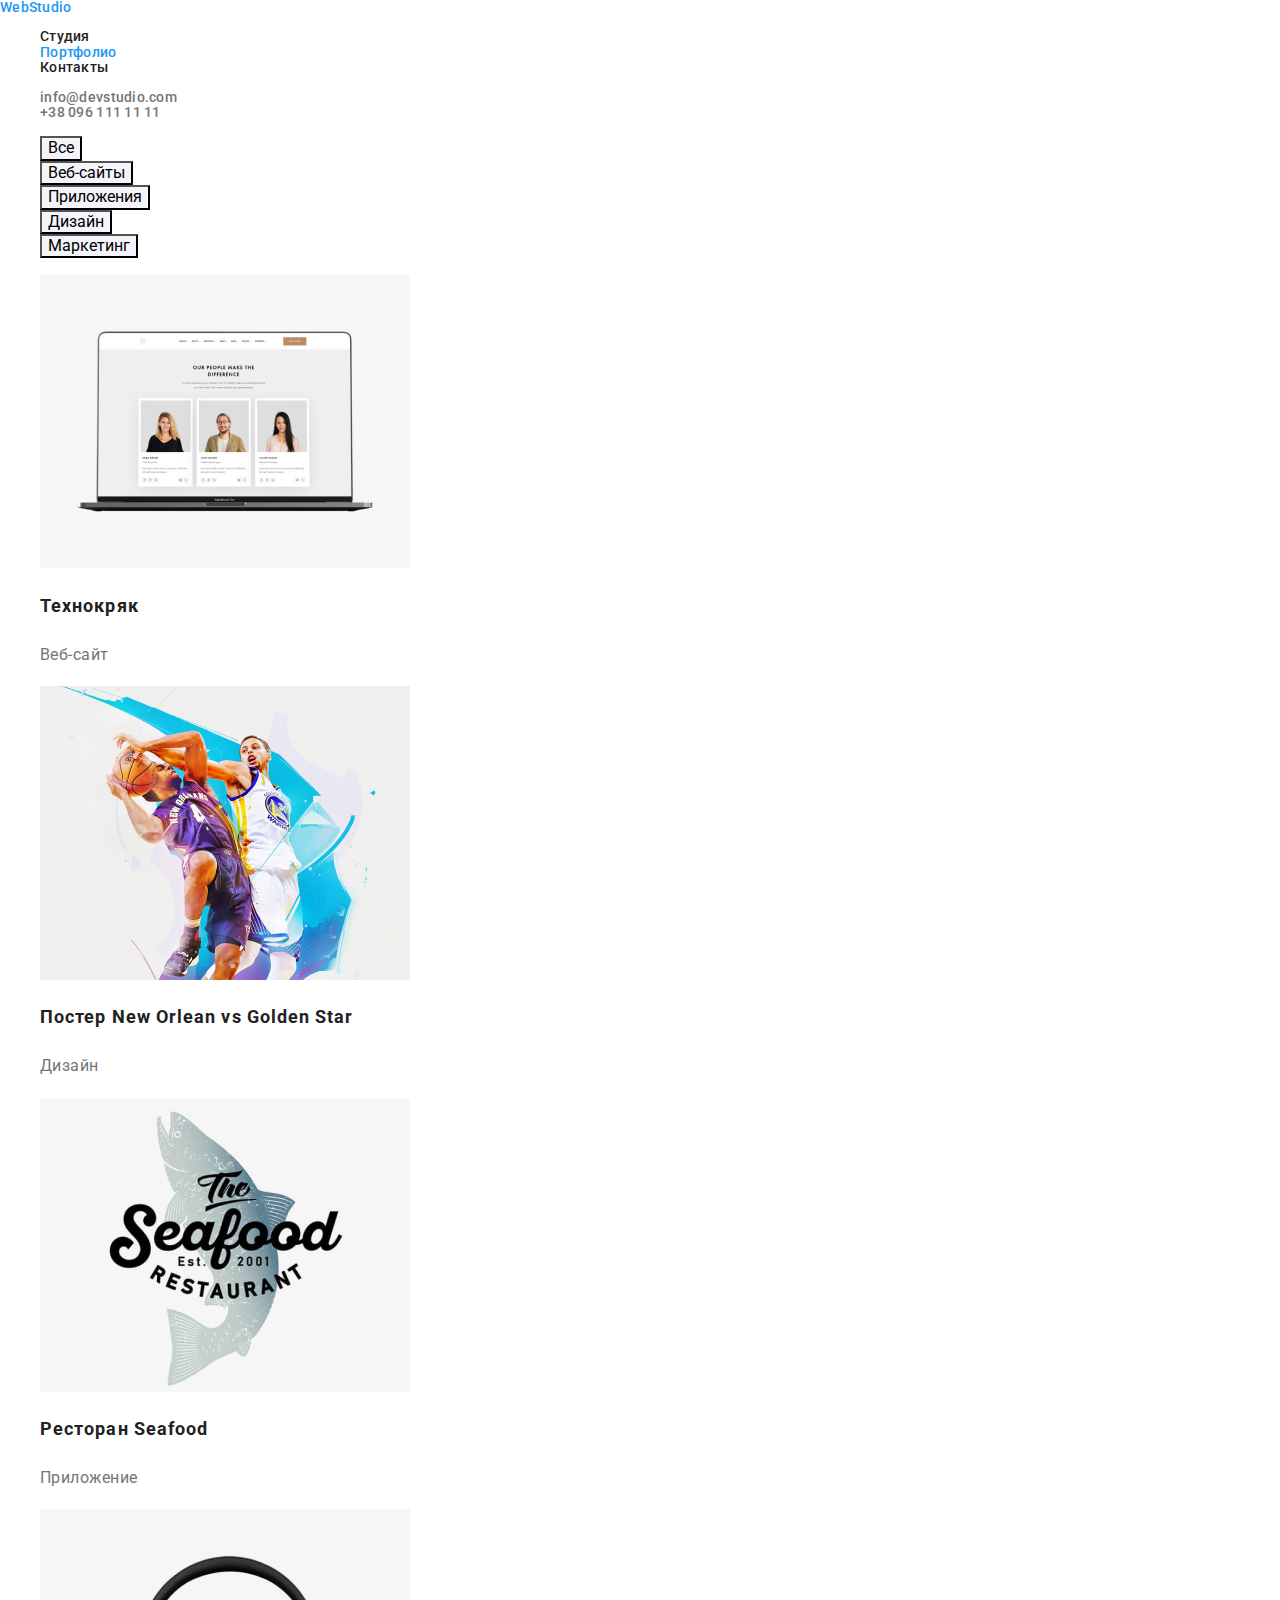
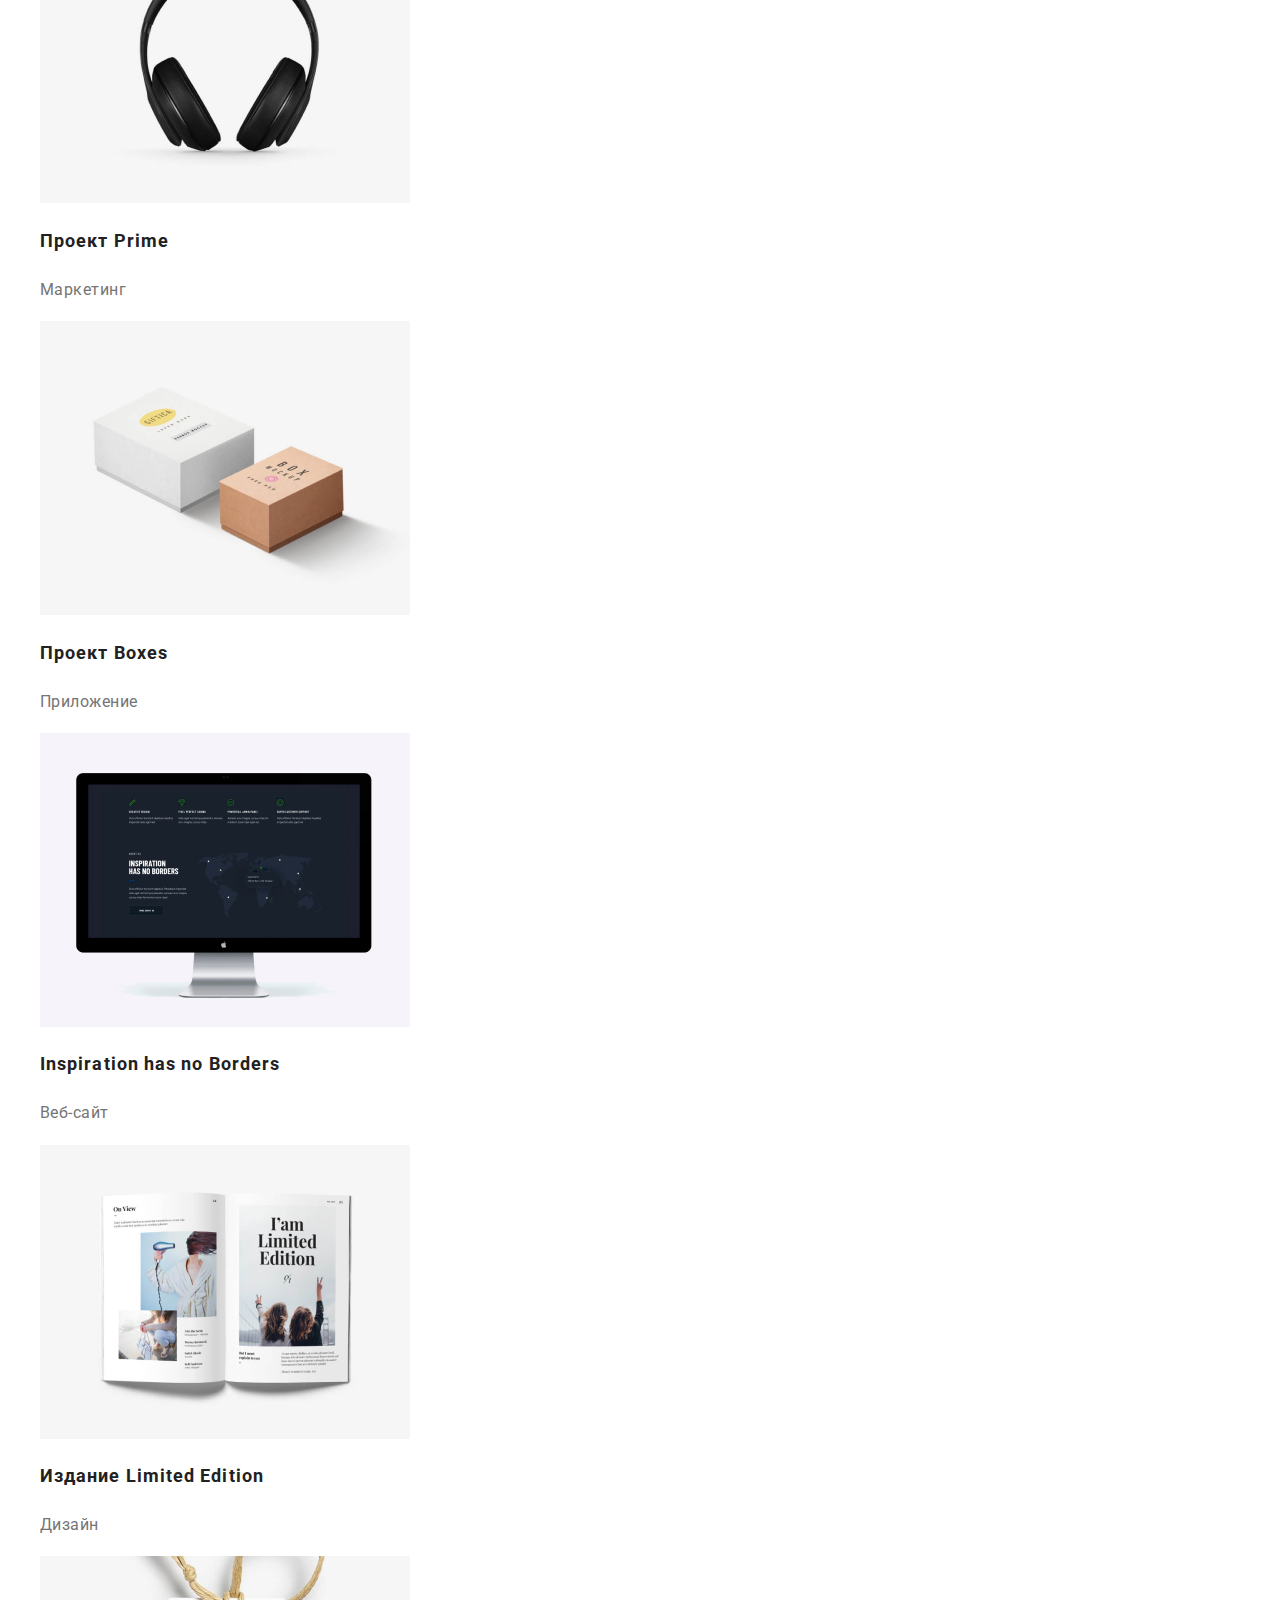
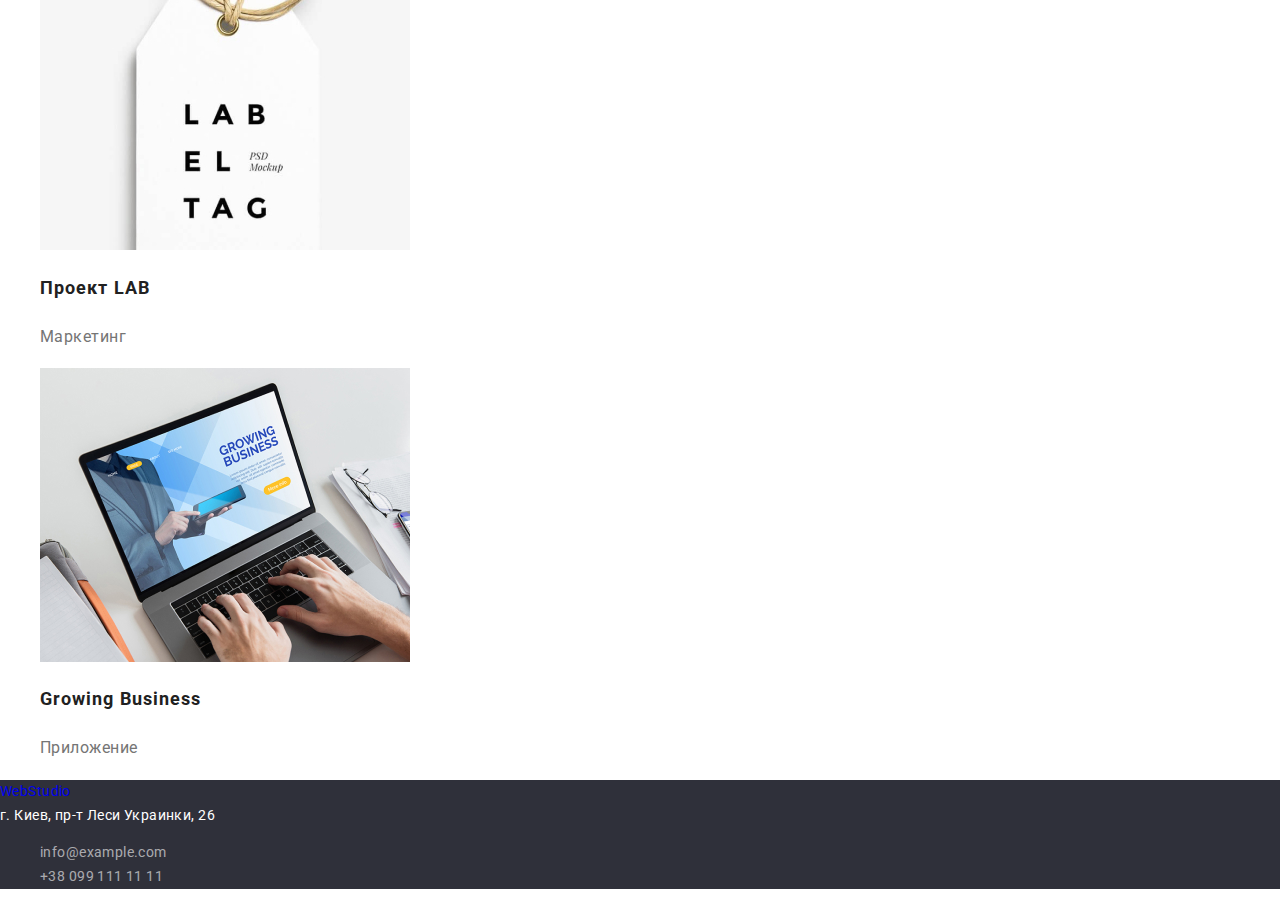
==== portfolio.html @ d7a7aff6 "create a homework 2" ====
<!DOCTYPE html>
<html lang="ru">
<head>
    <meta charset="UTF-8">
    <meta name="viewport" content="width=device-width, initial-scale=1.0">
    <title>Web Studio</title>
    <link rel="preconnect" href="https://fonts.gstatic.com">
    <link href="https://fonts.googleapis.com/css2?family=Roboto:wght@400;500;700;900&display=swap" rel="stylesheet">
    <link rel="stylesheet" href="https://cdnjs.cloudflare.com/ajax/libs/modern-normalize/1.0.0/modern-normalize.min.css">
    <link rel="stylesheet" href="./css/style.css">
</head>
<body>
    <!--Шапка сторінки з логотипом та навігацією-->
    <header class="header">
        <nav>
        <a href="./index.html"> <span>Web</span>Studio</a>
            <ul class="site-nav list">
                <li><a href="./index.html" class="link">Студия</a></li>
                <li><a href="/portfolio.html" class="link current">Портфолио</a></li>
                <li><a href="" class="link">Контакты</a></li>
            </ul>
        </nav>
        <ul>
            <li><a href="mailto:info@devstudio.com" class="communication">info@devstudio.com</a></li>
            <li><a href="tel:380961111111" class="communication">+38 096 111 11 11</a></li>
        </ul>
    </header>
    <main>
        <section>
            <!-- Список перемикачів -->
            <ul class="buttons">
                <li><button type="button">Все</button></li>
                <li><button type="button">Веб-сайты</button></li>
                <li><button type="button">Приложения</button></li>
                <li><button type="button">Дизайн</button></li>
                <li><button type="button">Маркетинг</button></li>
            </ul>
            <!-- Список проектів -->
            <ul class="projects">
                <li>
                    <a href="">
                        <img src="./images/block3(1).jpg" alt="Сайт технокряк" width="370" height="294">
                        <h2 class="project-title">Технокряк</h2>
                        <p class="project-text">Веб-сайт</p>
                    </a>
                </li>
                <li>
                    <a href="">
                        <img src="./images/block3(2).jpg" alt="Дизайн постера баскетбольной команды" width="370" height="294">
                        <h2 class="project-title">Постер New Orlean vs Golden Star</h2>
                        <p class="project-text">Дизайн</p>
                    </a>
                </li>
                <li>
                    <a href="">
                        <img src="./images/block3(3).jpg" alt="Приложение для ресторана" width="370" height="294">
                        <h2 class="project-title">Ресторан Seafood</h2>
                        <p class="project-text">Приложение</p>
                    </a>
                </li>
                <li>
                    <a href="">
                        <img src="images/block3(4).jpg" alt="Маркетинг проекта Prime" width="370" height="294">
                        <h2 class="project-title">Проект Prime</h2>
                        <p class="project-text">Маркетинг</p>
                    </a>
                </li>
                <li>
                    <a href="">
                        <img src="./images/block3(5).jpg" alt="Приложение для проекта Boxes" width="370" height="294">
                        <h2 class="project-title">Проект Boxes</h2>
                        <p class="project-text">Приложение</p>
                    </a>
                </li>
                <li>
                    <a href="">
                        <img src="./images/block3(6).jpg" alt="Веб-сайт" width="370" height="294">
                        <h2 class="project-title">Inspiration has no Borders</h2>
                        <p class="project-text">Веб-сайт</p>
                    </a>
                </li>
                <li>
                    <a href="">
                        <img src="./images/block3(7).jpg" alt="Дизайн издания Limited Edition" width="370" height="294">
                        <h2 class="project-title">Издание Limited Edition</h2>
                        <p class="project-text">Дизайн</p>
                    </a>
                </li>
                <li>
                    <a href="">
                        <img src="./images/block3(8).jpg" alt="Маркетинг проекта LAB" width="370" height="294">
                        <h2 class="project-title">Проект LAB</h2>
                        <p class="project-text">Маркетинг</p>
                    </a>
                </li>
                <li>
                    <a href="">
                        <img src="./images/block3(9).jpg" alt="Приложение Growing Business" width="370" height="294">
                        <h2 class="project-title">Growing Business</h2>
                        <p class="project-text">Приложение</p>
                    </a>
                </li>
            </ul>
        </section>
    </main>
    <!-- Футер з логотипом і контактами -->
    <footer class="footer">
    <a href="./index.html"> <span>Web</span>Studio</a>
        <address class="address">г. Киев, пр-т Леси Украинки, 26</address>
        <ul>
            <li><a href="mailto:info@example.com" class="communication">info@example.com</a></li>
            <li><a href="tel:380991111111" class="communication">+38 099 111 11 11</a></li>
        </ul>
    </footer>
</body>
</html>
---- css/style.css ----
/* Колір основного тексту # 757575 */
/* Вторинний колір тексту # 212121 */
/* Білий #FFFFFF */
/* Акцент # 2196F3 */
/* Вторинний колір фону # 2F303A */
/* Третинний колір фону # F5F4FA */
/* Колір основних контактів rgba (255, 255, 255, 0.6) */
:root {
  --primary-text-color: #757575;
  --secondary-text-color: #212121;
  --primary-communication-color: rgba(255, 255, 255, 0.6);
  --accent-color: #2196f3;
  --primary-white-color: #ffffff;
  --secondary-bg-color: #2f303a;
  --tertiary-bg-color: #f5f4fa;
}

* {
  text-decoration: none;
  list-style: none;
}

body {
  font-family: "Roboto", sans-serif;
  background-color: var(--primary-white-color);
  color: var(--primary-text-color);
}

/* Site nav */

.site-nav .link {
  color: var(--secondary-text-color);
}

.site-nav .link.current {
  color: var(--accent-color);
}

.header {
  font-weight: 500;
  font-size: 14px;
  line-height: 1.1;
  letter-spacing: 0.02em;
}
.header a:hover,
.header a:focus {
  color: var(--accent-color);
}

.header .communication {
  color: var(--primary-text-color);
}

/* Hero */

.hero {
  background-color: var(--secondary-bg-color);
}

.hero-title {
  font-weight: 900;
  font-size: 44px;
  line-height: 1.4;
  text-align: center;
  letter-spacing: 0.06em;
  text-transform: uppercase;
  color: var(--primary-white-color);
}

.btn {
  font-weight: 700;
  font-size: 16px;
  line-height: 1.9;
  color: var(--primary-white-color);
  background-color: var(--accent-color);
}

/* Section */

.section,
.features {
  letter-spacing: 0.03em;
}

.section-title {
  font-weight: 700;
  font-size: 36px;
  line-height: 1.2;
  text-align: center;
  color: var(--secondary-text-color);
}

/* Features */

.features-title {
  font-weight: 700;
  font-size: 14px;
  line-height: 1.1;
  text-transform: uppercase;
  color: var(--secondary-text-color);
}

.features-text {
  font-size: 14px;
  line-height: 1.7;
}

/* Team */

.team li {
  text-align: center;
}

.team-name {
  font-weight: 500;
  font-size: 16px;
  line-height: 1.2;
  color: var(--secondary-text-color);
}

.team-position {
  font-size: 16px;
  line-height: 1.2;
}

/* Footer */

.footer {
  font-size: 14px;
  line-height: 1.7;
  letter-spacing: 0.03em;
  background-color: var(--secondary-bg-color);
}

.address {
  font-style: normal;
  color: var(--primary-white-color);
}

.footer .communication {
  color: var(--primary-communication-color);
}

/* Список перемикачів */

button {
  font-family: inherit;
  background-color: var(--tertiary-bg-color);
}
.buttons [type="button"]:hover,
.buttons [type="button"]:focus {
  background-color: var(--accent-color);
}

/* Список проектів */

.project-title {
  font-weight: 700;
  font-size: 18px;
  line-height: 2;
  letter-spacing: 0.06em;
  color: var(--secondary-text-color);
}

.project-text {
  font-size: 16px;
  line-height: 1.9;
  letter-spacing: 0.03em;
  color: var(--primary-text-color);
}
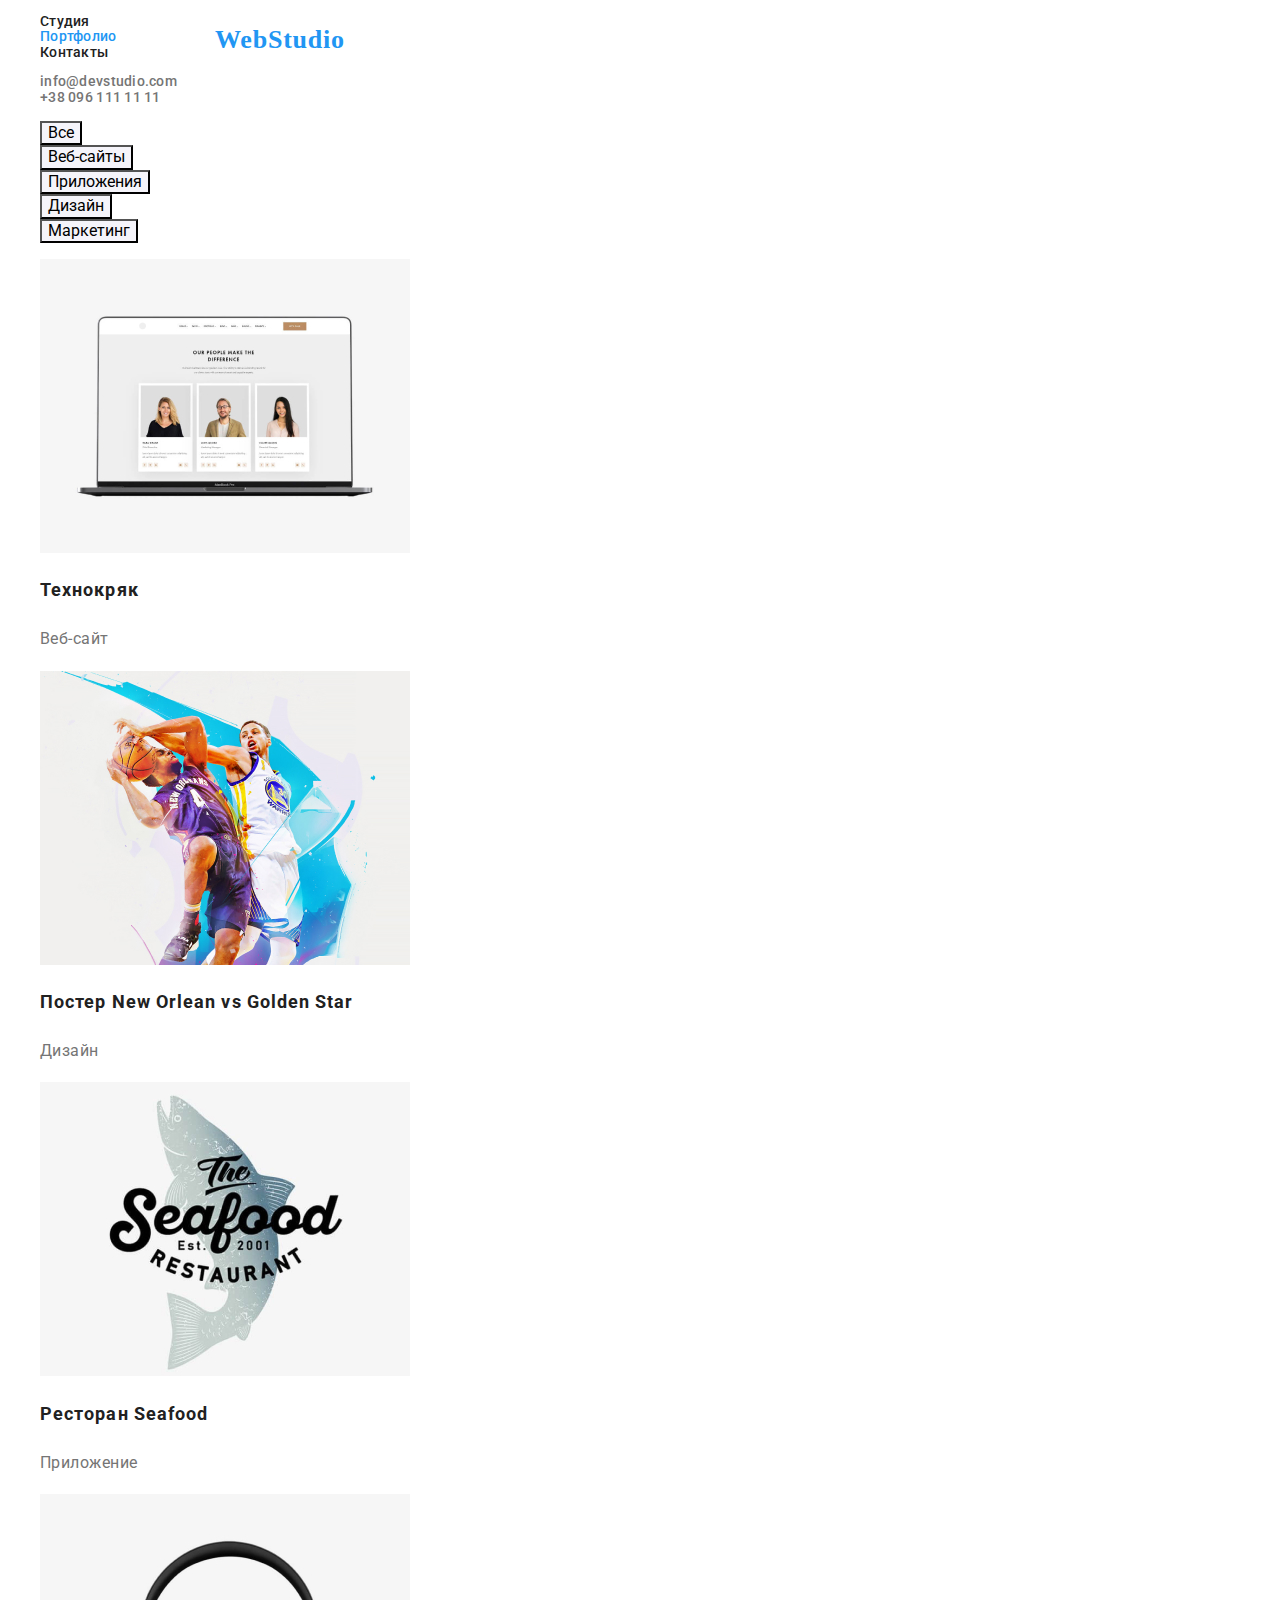
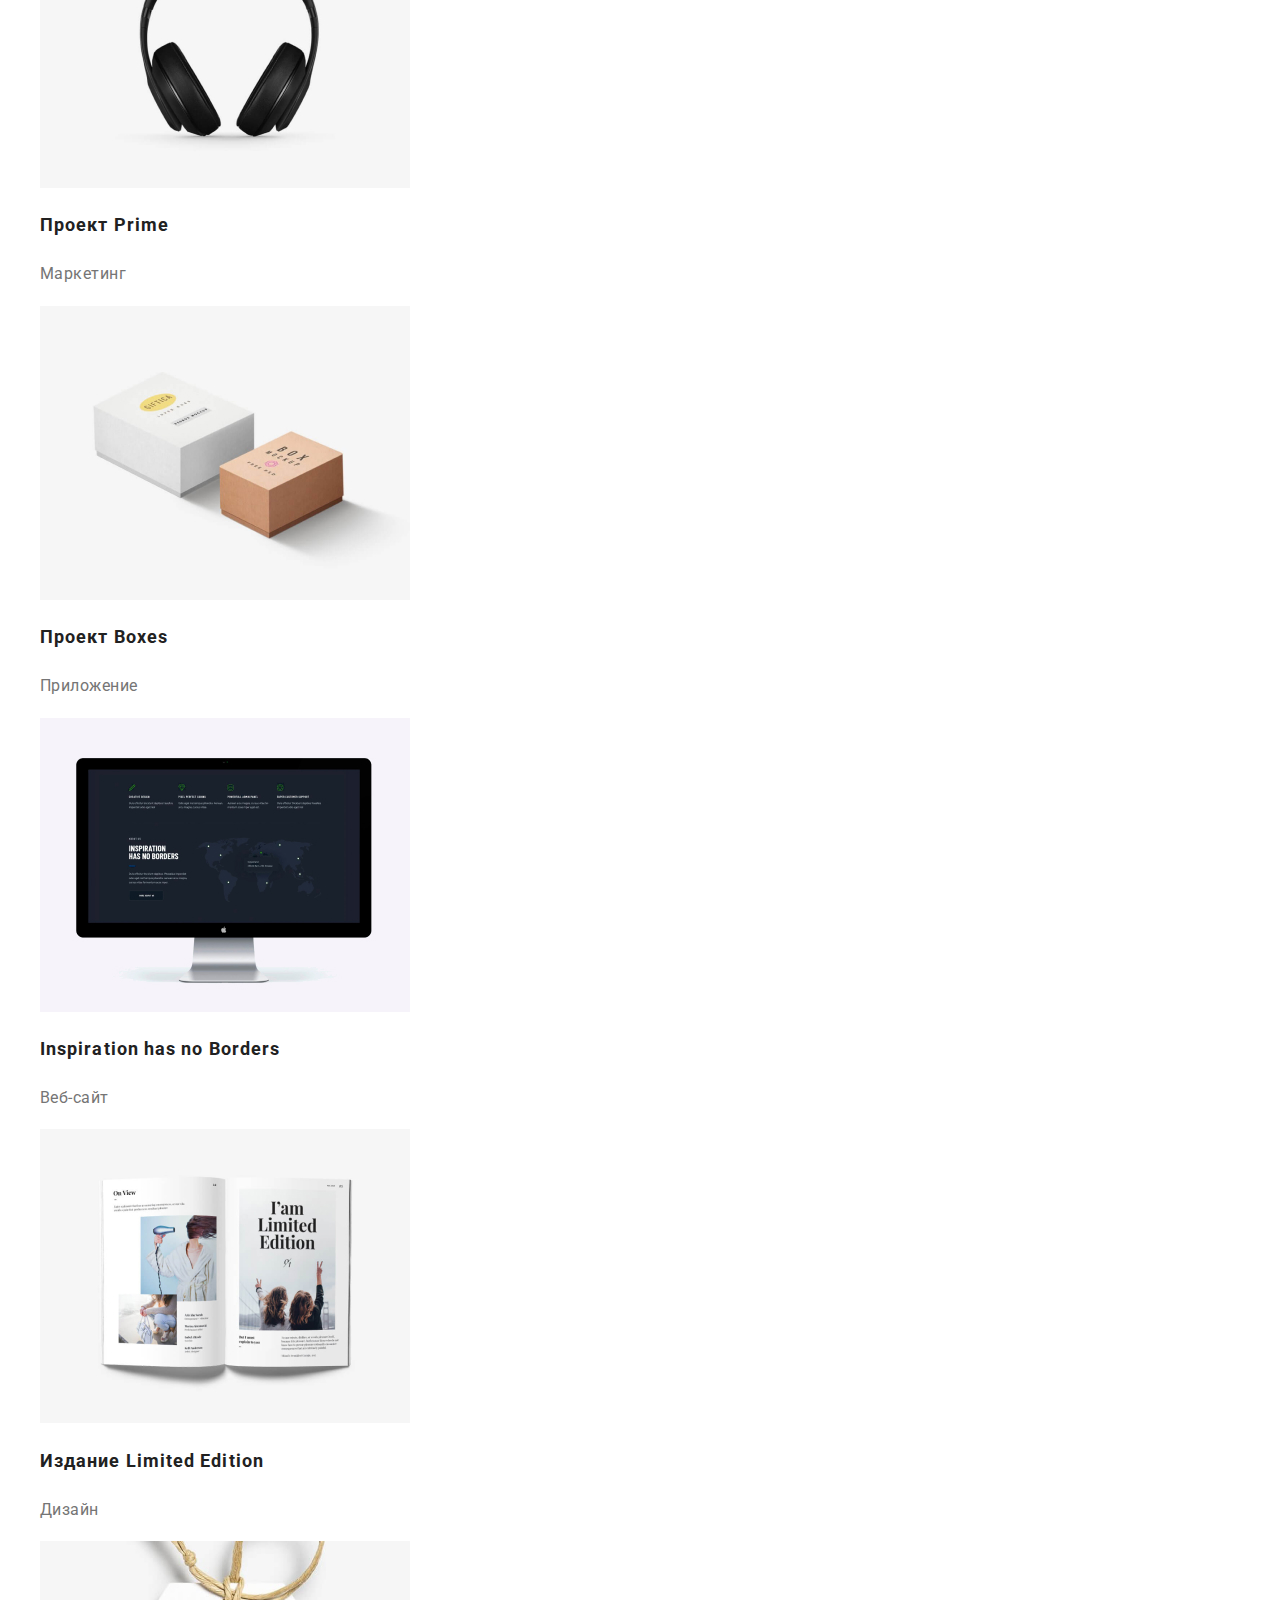
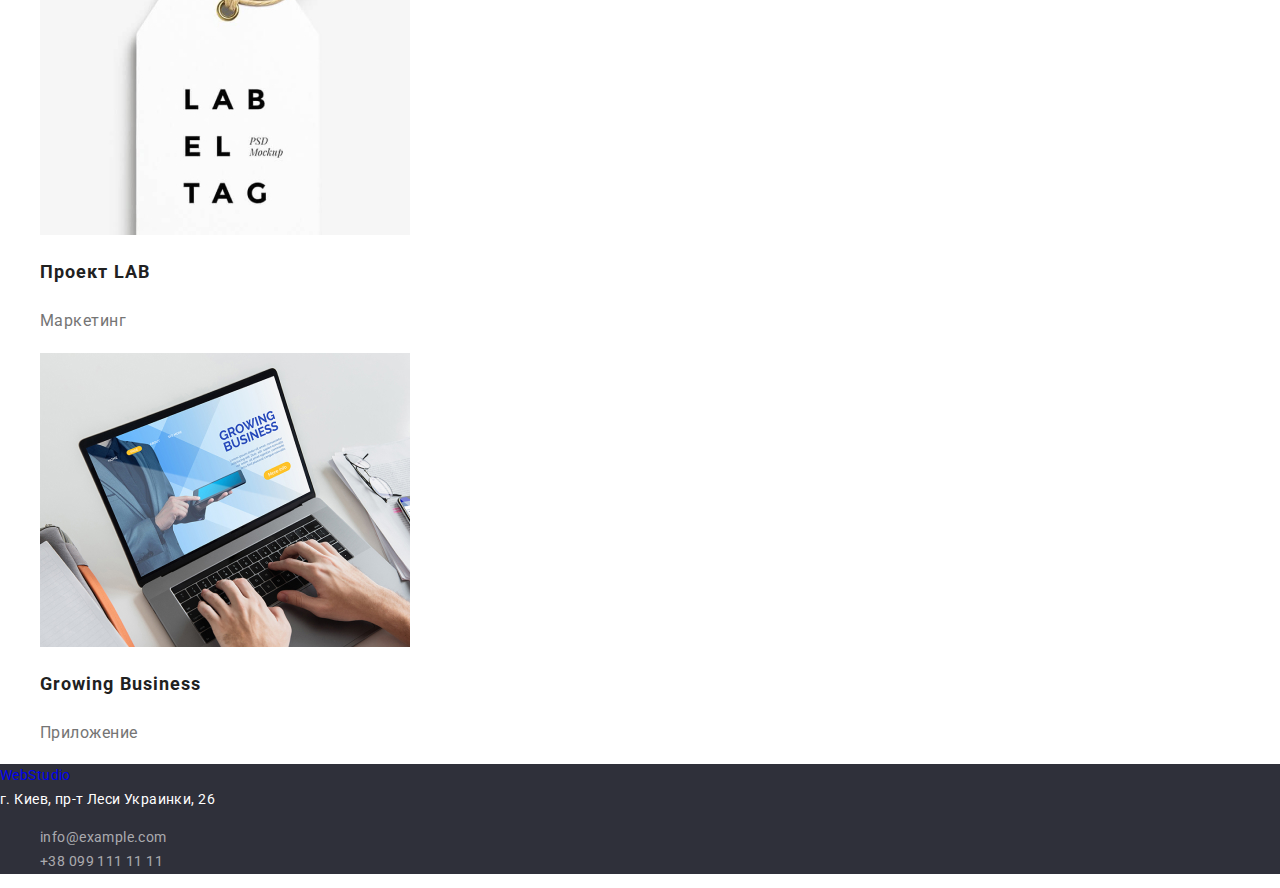
==== commit 9cbfeb4e: "css" ====
--- a/portfolio.html
+++ b/portfolio.html
@@ -13,10 +13,10 @@
     <!--Шапка сторінки з логотипом та навігацією-->
     <header class="header">
         <nav>
-        <a href="./index.html"> <span>Web</span>Studio</a>
+        <a href="./index.html" class="nameup"> <span>Web</span>Studio</a>
             <ul class="site-nav list">
                 <li><a href="./index.html" class="link">Студия</a></li>
-                <li><a href="/portfolio.html" class="link current">Портфолио</a></li>
+                <li><a href="./portfolio.html" class="link current">Портфолио</a></li>
                 <li><a href="" class="link">Контакты</a></li>
             </ul>
         </nav>
@@ -105,7 +105,7 @@
     </main>
     <!-- Футер з логотипом і контактами -->
     <footer class="footer">
-    <a href="./index.html"> <span>Web</span>Studio</a>
+    <a href="./index.html" class="namedowm"> <span>Web</span>Studio</a>
         <address class="address">г. Киев, пр-т Леси Украинки, 26</address>
         <ul>
             <li><a href="mailto:info@example.com" class="communication">info@example.com</a></li>
@@ -113,4 +113,4 @@
         </ul>
     </footer>
 </body>
-</html>+</html>
--- a/css/style.css
+++ b/css/style.css
@@ -51,6 +51,24 @@
   color: var(--primary-text-color);
 }
 
+.nameup {
+  position: absolute;
+  width: 145px;
+  height: 31px;
+  left: 215px;
+  top: 24px;
+
+  font-family: Raleway;
+  font-style: normal;
+  font-weight: bold;
+  font-size: 26px;
+  line-height: 31px;
+  /* identical to box height */
+
+  letter-spacing: 0.03em;
+
+  color: #2196f3;
+}
 /* Hero */
 
 .hero {
@@ -124,6 +142,24 @@
 }
 
 /* Footer */
+.namedown {
+  position: absolute;
+  width: 145px;
+  height: 31px;
+  left: 215px;
+  top: 2157px;
+
+  font-family: Raleway;
+  font-style: normal;
+  font-weight: bold;
+  font-size: 26px;
+  line-height: 31px;
+  /* identical to box height */
+
+  letter-spacing: 0.03em;
+
+  color: #2196f3;
+}
 
 .footer {
   font-size: 14px;
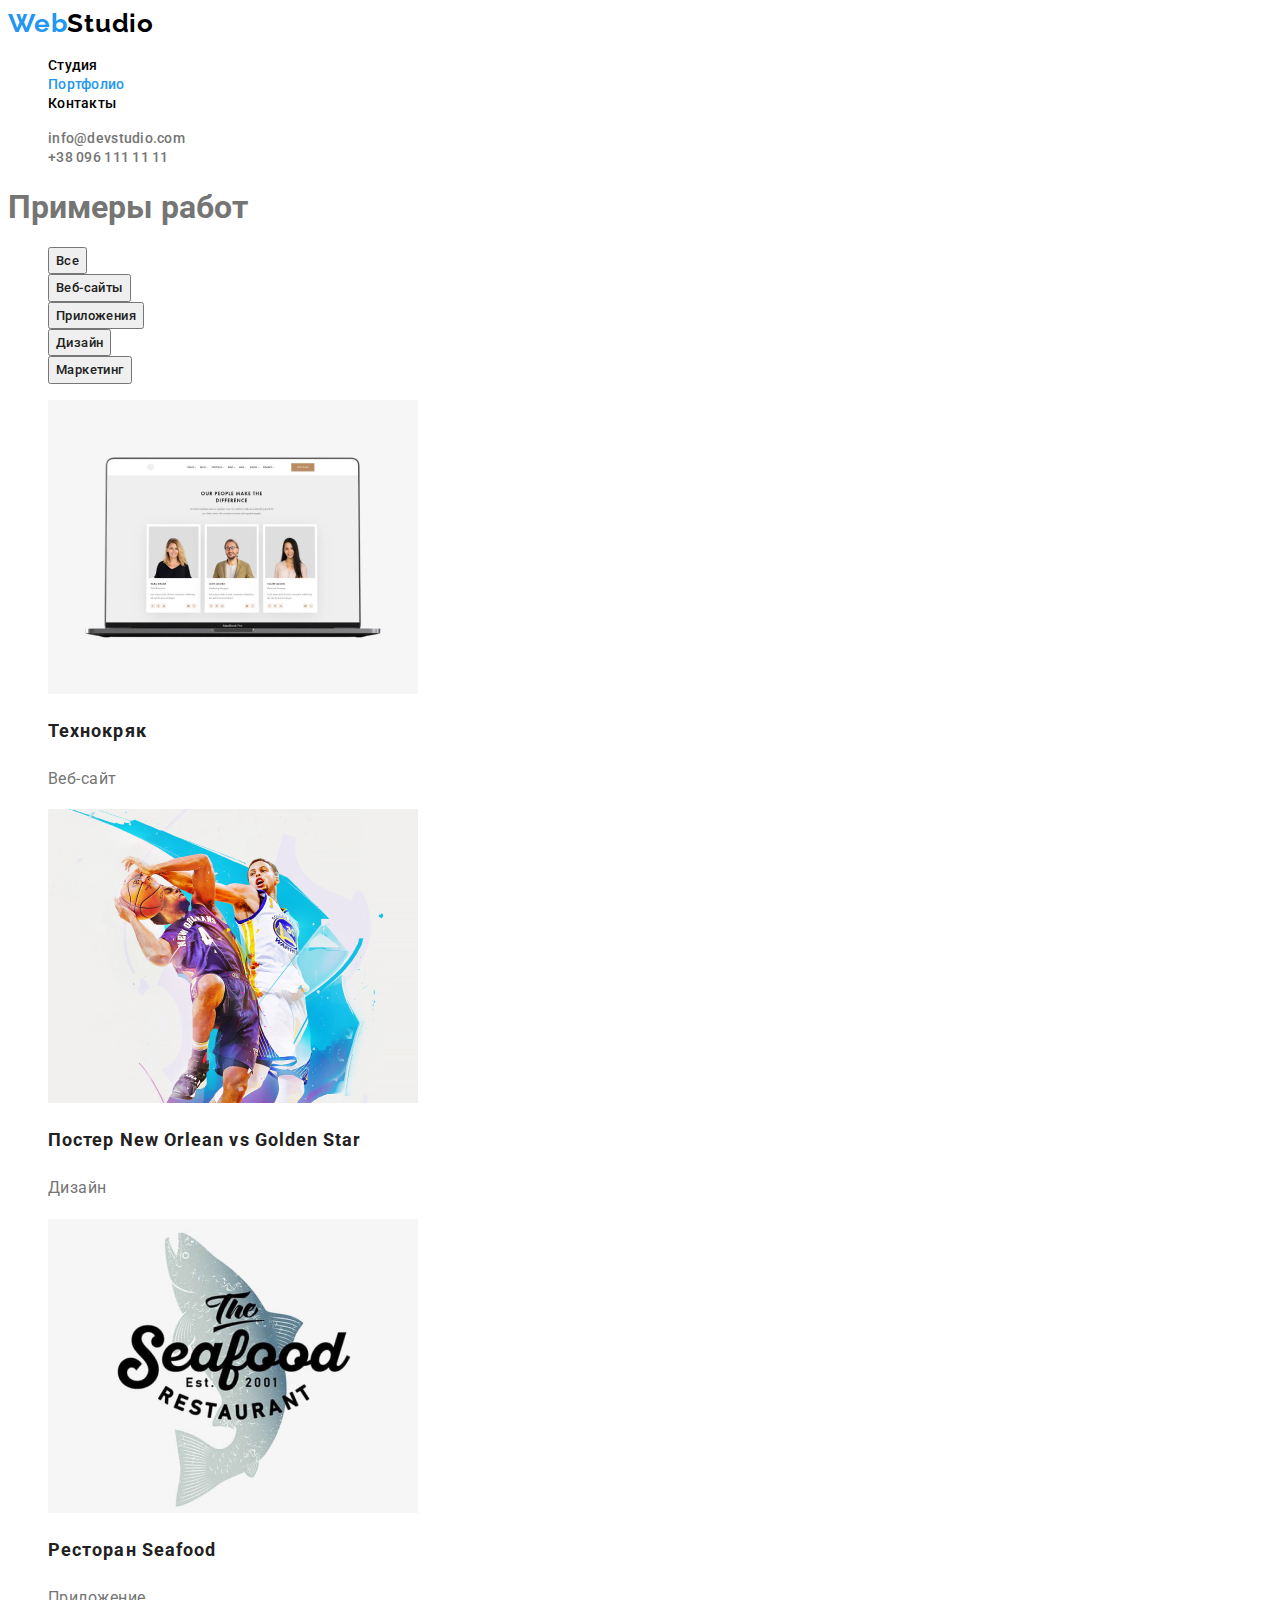
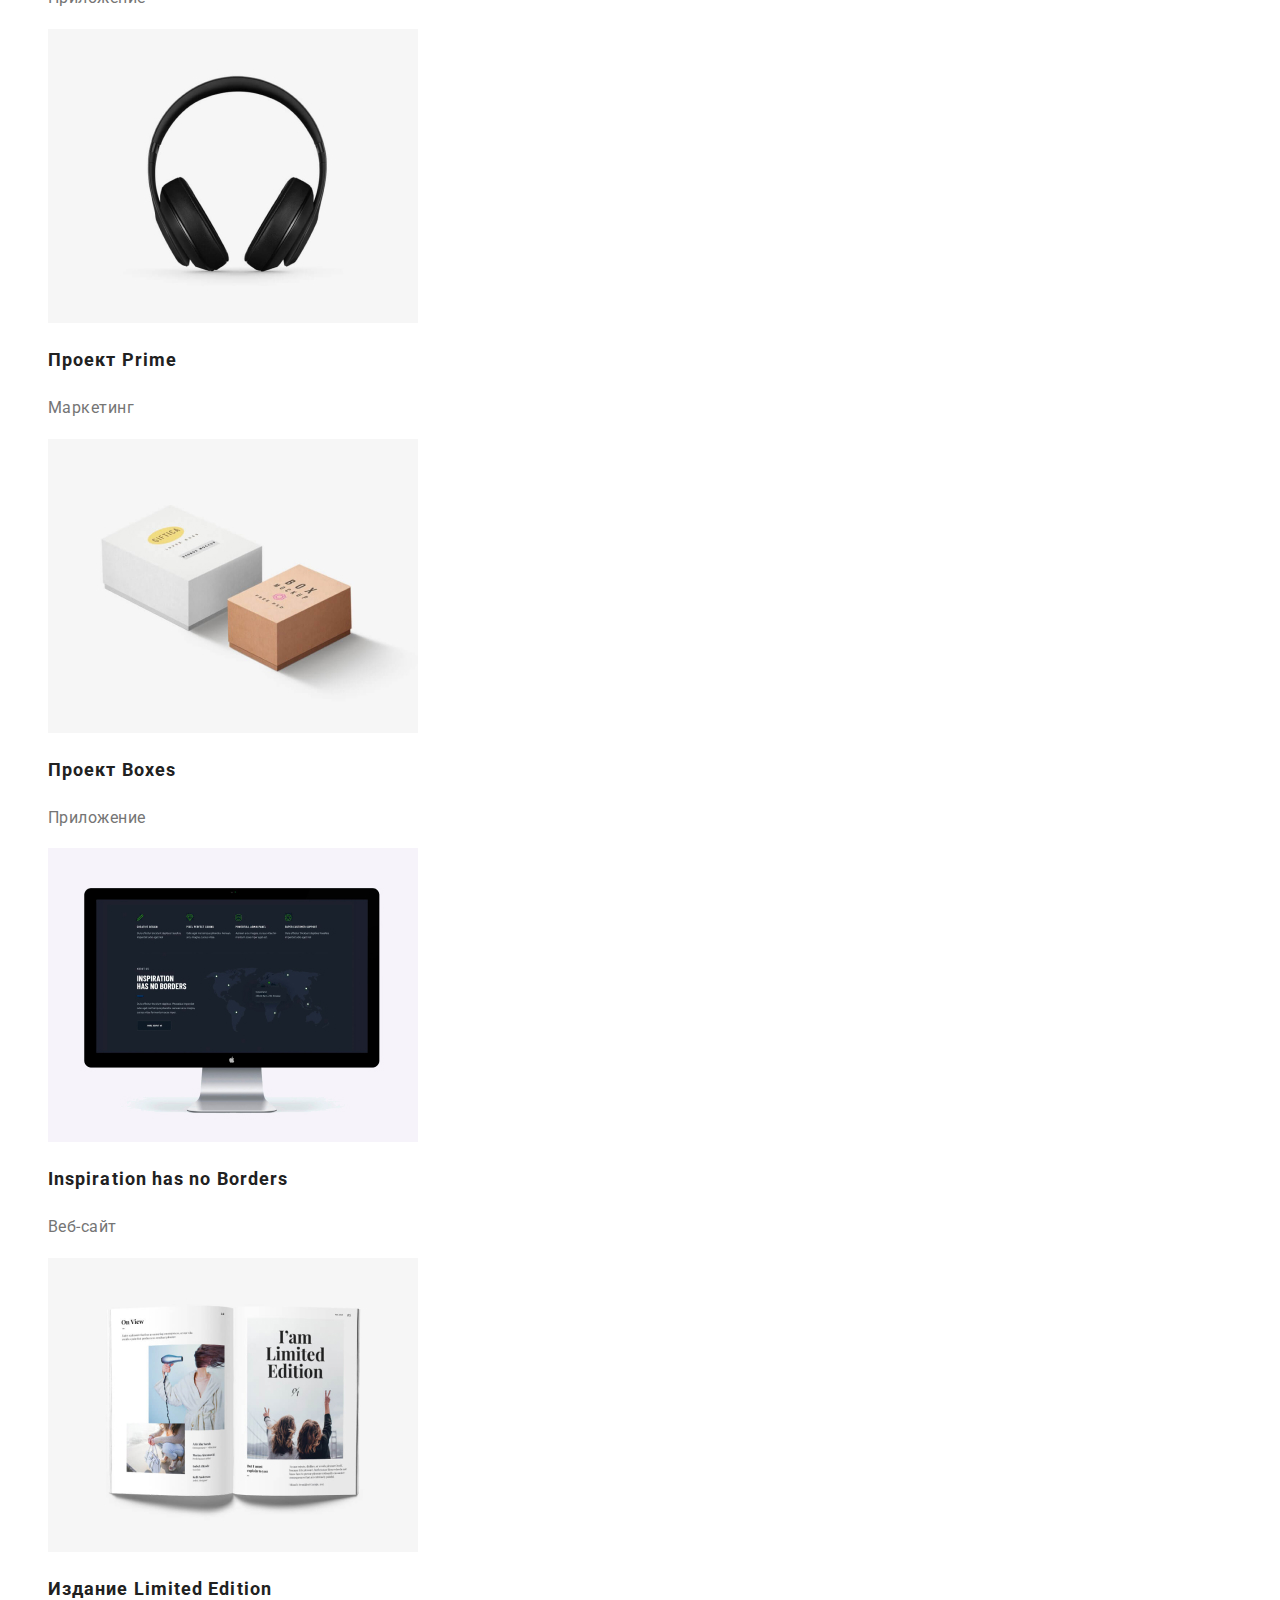
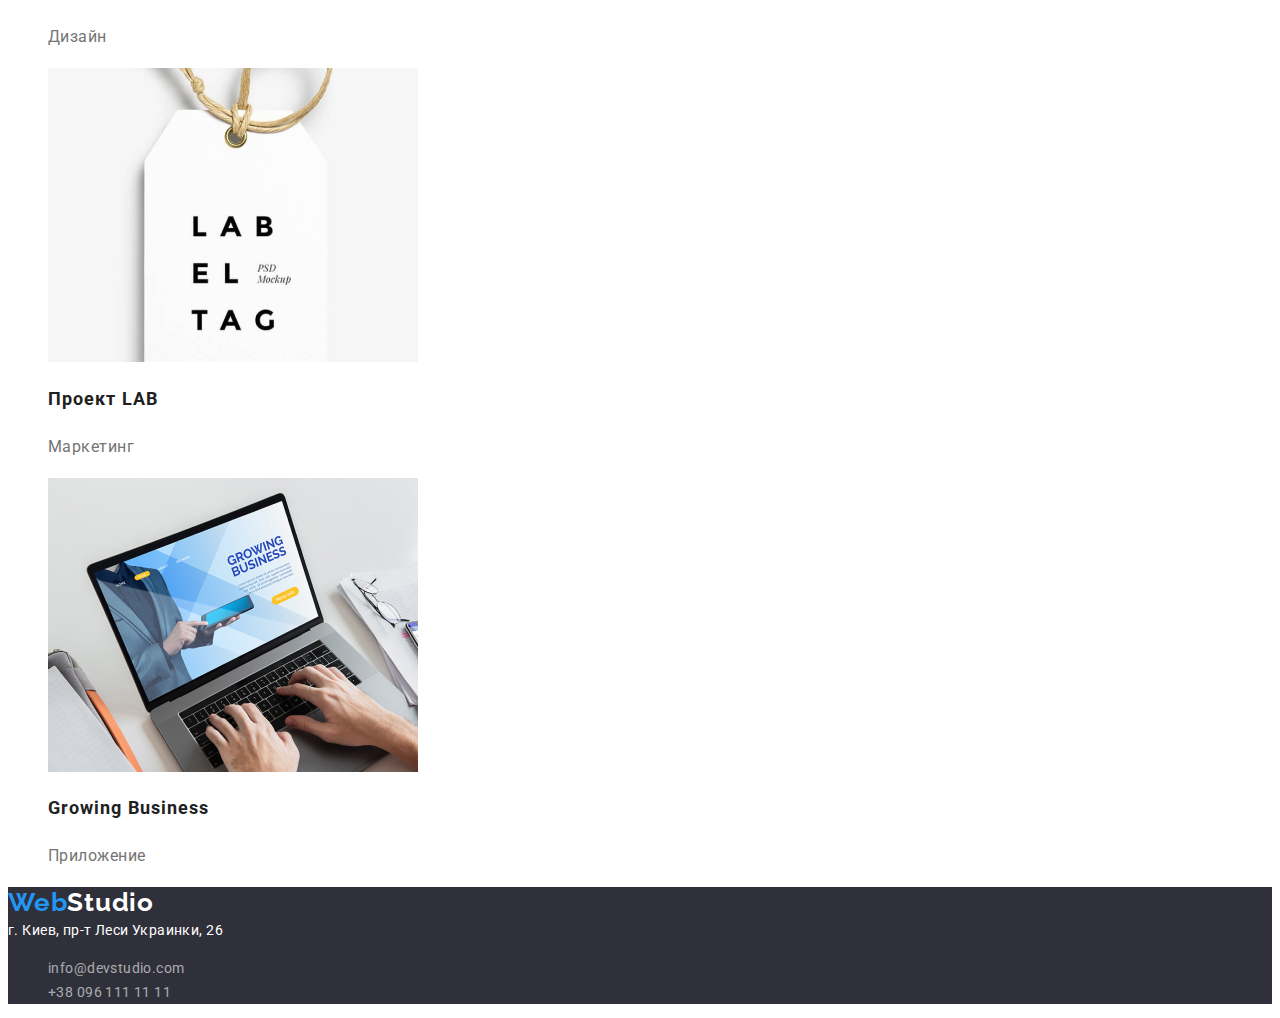
==== commit 9349892d: "correction of the whole project" ====
--- a/portfolio.html
+++ b/portfolio.html
@@ -1,116 +1,120 @@
 <!DOCTYPE html>
-<html lang="ru">
+<html lang="en">
+
 <head>
     <meta charset="UTF-8">
+    <meta http-equiv="X-UA-Compatible" content="IE=edge">
     <meta name="viewport" content="width=device-width, initial-scale=1.0">
-    <title>Web Studio</title>
-    <link rel="preconnect" href="https://fonts.gstatic.com">
-    <link href="https://fonts.googleapis.com/css2?family=Roboto:wght@400;500;700;900&display=swap" rel="stylesheet">
-    <link rel="stylesheet" href="https://cdnjs.cloudflare.com/ajax/libs/modern-normalize/1.0.0/modern-normalize.min.css">
+    <title>Document</title>
+    <link
+        href="https://fonts.googleapis.com/css2?family=Raleway:wght@700&family=Roboto:wght@400;500;700;900&display=swap"
+        rel="stylesheet">
     <link rel="stylesheet" href="./css/style.css">
 </head>
+
+<!--Page portfolio-->
+
 <body>
-    <!--Шапка сторінки з логотипом та навігацією-->
-    <header class="header">
+    <!--Шапка сайту-->
+    <header>
         <nav>
-        <a href="./index.html" class="nameup"> <span>Web</span>Studio</a>
-            <ul class="site-nav list">
+            <a class="logo" href="">
+                <span>Web</span>Studio</a>
+            <ul class="site-nav-list">
                 <li><a href="./index.html" class="link">Студия</a></li>
-                <li><a href="./portfolio.html" class="link current">Портфолио</a></li>
+                <li><a href="./portfolio.html" class="link-current">Портфолио</a></li>
                 <li><a href="" class="link">Контакты</a></li>
             </ul>
         </nav>
-        <ul>
-            <li><a href="mailto:info@devstudio.com" class="communication">info@devstudio.com</a></li>
-            <li><a href="tel:380961111111" class="communication">+38 096 111 11 11</a></li>
+        <ul class="contacts-nav">
+            <li><a href="info@devstudio.com">info@devstudio.com</a></li>
+            <li><a href="+380961111111">+38 096 111 11 11</a></li>
         </ul>
     </header>
+    <!--Основна секція-->
     <main>
         <section>
-            <!-- Список перемикачів -->
-            <ul class="buttons">
-                <li><button type="button">Все</button></li>
-                <li><button type="button">Веб-сайты</button></li>
-                <li><button type="button">Приложения</button></li>
-                <li><button type="button">Дизайн</button></li>
-                <li><button type="button">Маркетинг</button></li>
+            <h1>Примеры работ</h1>
+            <ul class="filter">
+                <li><button type="button" class="filter-button">Все</button></li>
+                <li><button type="button" class="filter-button">Веб-сайты</button></li>
+                <li><button type="button" class="filter-button">Приложения</button></li>
+                <li><button type="button" class="filter-button">Дизайн</button></li>
+                <li><button type="button" class="filter-button">Маркетинг</button></li>
             </ul>
-            <!-- Список проектів -->
-            <ul class="projects">
+            <ul class="examples">
                 <li>
-                    <a href="">
-                        <img src="./images/block3(1).jpg" alt="Сайт технокряк" width="370" height="294">
-                        <h2 class="project-title">Технокряк</h2>
-                        <p class="project-text">Веб-сайт</p>
+                    <a href=""> <img src="./images/block3(1).jpg" alt="Фотографии троих людей на экране ноутбука"
+                            width="370" height="294">
+                        <h2 class="examples-titel">Технокряк</h2>
+                        <p class="examples-type">Веб-сайт</p>
                     </a>
                 </li>
                 <li>
-                    <a href="">
-                        <img src="./images/block3(2).jpg" alt="Дизайн постера баскетбольной команды" width="370" height="294">
-                        <h2 class="project-title">Постер New Orlean vs Golden Star</h2>
-                        <p class="project-text">Дизайн</p>
+                    <a href=""><img src="./images/block3(2).jpg" alt="Два баскетболиста" width="370"
+                            height="294">
+                        <h2 class="examples-titel">Постер New Orlean vs Golden Star</h2>
+                        <p class="examples-type">Дизайн</p>
                     </a>
                 </li>
                 <li>
-                    <a href="">
-                        <img src="./images/block3(3).jpg" alt="Приложение для ресторана" width="370" height="294">
-                        <h2 class="project-title">Ресторан Seafood</h2>
-                        <p class="project-text">Приложение</p>
+                    <a href=""><img src="./images/block3(3).jpg" alt="Рыба с надписью The seafood restaurant"
+                            width="370" height="294">
+                        <h2 class="examples-titel">Ресторан Seafood</h2>
+                        <p class="examples-type">Приложение</p>
                     </a>
                 </li>
                 <li>
-                    <a href="">
-                        <img src="images/block3(4).jpg" alt="Маркетинг проекта Prime" width="370" height="294">
-                        <h2 class="project-title">Проект Prime</h2>
-                        <p class="project-text">Маркетинг</p>
+                    <a href=""><img src="./images/block3(4).jpg" alt="Наушники" width="370" height="294">
+                        <h2 class="examples-titel">Проект Prime</h2>
+                        <p class="examples-type">Маркетинг</p>
                     </a>
                 </li>
                 <li>
-                    <a href="">
-                        <img src="./images/block3(5).jpg" alt="Приложение для проекта Boxes" width="370" height="294">
-                        <h2 class="project-title">Проект Boxes</h2>
-                        <p class="project-text">Приложение</p>
+                    <a href=""><img src="./images/block3(5).jpg" alt="Две коробки" width="370" height="294">
+                        <h2 class="examples-titel">Проект Boxes</h2>
+                        <p class="examples-type">Приложение</p>
                     </a>
                 </li>
                 <li>
-                    <a href="">
-                        <img src="./images/block3(6).jpg" alt="Веб-сайт" width="370" height="294">
-                        <h2 class="project-title">Inspiration has no Borders</h2>
-                        <p class="project-text">Веб-сайт</p>
+                    <a href=""><img src="./images/block3(6).jpg" alt="Черный монитор" width="370" height="294">
+                        <h2 class="examples-titel">Inspiration has no Borders</h2>
+                        <p class="examples-type">Веб-сайт</p>
                     </a>
                 </li>
                 <li>
-                    <a href="">
-                        <img src="./images/block3(7).jpg" alt="Дизайн издания Limited Edition" width="370" height="294">
-                        <h2 class="project-title">Издание Limited Edition</h2>
-                        <p class="project-text">Дизайн</p>
+                    <a href=""><img src="./images/block3(7).jpg" alt="Книга в развороте" width="370"
+                            height="294">
+                        <h2 class="examples-titel">Издание Limited Edition</h2>
+                        <p class="examples-type">Дизайн</p>
                     </a>
                 </li>
                 <li>
-                    <a href="">
-                        <img src="./images/block3(8).jpg" alt="Маркетинг проекта LAB" width="370" height="294">
-                        <h2 class="project-title">Проект LAB</h2>
-                        <p class="project-text">Маркетинг</p>
+                    <a href=""><img src="./images/block3(8).jpg" alt="Этикетка с надписью LA BEL TAG"
+                            width="370" height="294">
+                        <h2 class="examples-titel">Проект LAB</h2>
+                        <p class="examples-type">Маркетинг</p>
                     </a>
                 </li>
                 <li>
-                    <a href="">
-                        <img src="./images/block3(9).jpg" alt="Приложение Growing Business" width="370" height="294">
-                        <h2 class="project-title">Growing Business</h2>
-                        <p class="project-text">Приложение</p>
+                    <a href=""><img src="./images/block3(9).jpg" alt="Ноутбук" width="370" height="294">
+                        <h2 class="examples-titel">Growing Business</h2>
+                        <p class="examples-type">Приложение</p>
                     </a>
                 </li>
             </ul>
+
         </section>
     </main>
-    <!-- Футер з логотипом і контактами -->
+    <!--Підвал-->
     <footer class="footer">
-    <a href="./index.html" class="namedowm"> <span>Web</span>Studio</a>
-        <address class="address">г. Киев, пр-т Леси Украинки, 26</address>
-        <ul>
-            <li><a href="mailto:info@example.com" class="communication">info@example.com</a></li>
-            <li><a href="tel:380991111111" class="communication">+38 099 111 11 11</a></li>
+        <a class="footer-logo" href="">
+            <span>Web</span>Studio</a>
+        <address class="footer-address">г. Киев, пр-т Леси Украинки, 26</address>
+        <ul class="footer-contacts-list">
+            <li><a href="info@devstudio.com" class="footer-contacts-list-link">info@devstudio.com</a></li>
+            <li><a href="+380961111111" class="footer-contacts-list-link">+38 096 111 11 11</a></li>
         </ul>
     </footer>
 </body>
-</html>
+</html>--- a/css/style.css
+++ b/css/style.css
@@ -1,206 +1,214 @@
-/* Колір основного тексту # 757575 */
-/* Вторинний колір тексту # 212121 */
-/* Білий #FFFFFF */
-/* Акцент # 2196F3 */
-/* Вторинний колір фону # 2F303A */
-/* Третинний колір фону # F5F4FA */
-/* Колір основних контактів rgba (255, 255, 255, 0.6) */
 :root {
   --primary-text-color: #757575;
-  --secondary-text-color: #212121;
-  --primary-communication-color: rgba(255, 255, 255, 0.6);
+  --title-text-color: #212121;
   --accent-color: #2196f3;
-  --primary-white-color: #ffffff;
-  --secondary-bg-color: #2f303a;
-  --tertiary-bg-color: #f5f4fa;
-}
-
-* {
+  --background-color: #ffffff;
+}
+
+body {
+  color: var(--primary-text-color);
+  background-color: #ffffff;
+  font-family: roboto, sans-serif;
+}
+a {
   text-decoration: none;
+}
+
+/*шапка сайту*/
+ul {
   list-style: none;
 }
-
-body {
-  font-family: "Roboto", sans-serif;
-  background-color: var(--primary-white-color);
-  color: var(--primary-text-color);
-}
-
-/* Site nav */
-
-.site-nav .link {
-  color: var(--secondary-text-color);
-}
-
-.site-nav .link.current {
-  color: var(--accent-color);
-}
-
-.header {
-  font-weight: 500;
-  font-size: 14px;
-  line-height: 1.1;
+/*logo*/
+.logo {
+  color: #000000;
+  font-family: Raleway, sans-serif;
+  font-weight: 700;
+  font-size: 26px;
+  line-height: 1.2;
+  letter-spacing: 0.03em;
+}
+
+span {
+  color: var(--accent-color);
+}
+
+/*шапка навігації*/
+.site-nav-list .link-current {
+  color: var(--accent-color);
+
+  font-weight: 500;
+  font-size: 14px;
+  line-height: 1.14;
   letter-spacing: 0.02em;
 }
-.header a:hover,
-.header a:focus {
-  color: var(--accent-color);
-}
-
-.header .communication {
-  color: var(--primary-text-color);
-}
-
-.nameup {
-  position: absolute;
-  width: 145px;
-  height: 31px;
-  left: 215px;
-  top: 24px;
-
-  font-family: Raleway;
-  font-style: normal;
-  font-weight: bold;
-  font-size: 26px;
-  line-height: 31px;
-  /* identical to box height */
-
-  letter-spacing: 0.03em;
-
-  color: #2196f3;
-}
-/* Hero */
-
+.site-nav-list .link {
+  color: #000000;
+
+  font-weight: 500;
+  font-size: 14px;
+  line-height: 1.14;
+  letter-spacing: 0.02em;
+}
+.site-nav-list .link:hover,
+.site-nav-list .link:focus {
+  color: var(--accent-color);
+}
+
+.contacts-nav a {
+  color: var(--primary-text-color);
+
+  font-weight: 500;
+  font-size: 14px;
+  line-height: 1.14;
+  letter-spacing: 0.02em;
+}
+.contacts-nav a:focus,
+.contacts-nav a:hover {
+  color: var(--accent-color);
+}
+
+/*секції*/
+.section-title {
+  color: var(--title-text-color);
+
+  font-weight: 700;
+  font-size: 36px;
+  line-height: 1.2;
+  text-align: center;
+  letter-spacing: 0.03em;
+}
+
+/*особливості*/
+.fetures .title {
+  color: var(--title-text-color);
+
+  font-weight: 700;
+  font-size: 14px;
+  line-height: 1.14;
+  letter-spacing: 0.03em;
+}
+
+.feture .text {
+  color: var(--primary-text-color);
+
+  font-size: 14px;
+  line-height: 1.7;
+  letter-spacing: 0.03em;
+}
+
+.title {
+  color: var(--title-text-color);
+}
+
+/*наша команда*/
+.team .name {
+  color: var(--title-text-color);
+
+  font-weight: 500;
+  font-size: 16px;
+  line-height: 1.2;
+  text-align: center;
+  letter-spacing: 0.03em;
+}
+
+.team .position {
+  color: var(--primary-text-color);
+
+  font-size: 16px;
+  line-height: 1.2;
+  text-align: center;
+  letter-spacing: 0.03em;
+}
+/*блок герой*/
 .hero {
-  background-color: var(--secondary-bg-color);
-}
-
+  background-color: #2f303a;
+}
 .hero-title {
+  color: var(--background-color);
+
   font-weight: 900;
   font-size: 44px;
   line-height: 1.4;
   text-align: center;
   letter-spacing: 0.06em;
-  text-transform: uppercase;
-  color: var(--primary-white-color);
-}
-
-.btn {
-  font-weight: 700;
-  font-size: 16px;
-  line-height: 1.9;
-  color: var(--primary-white-color);
+}
+.hero-button {
+  color: var(--background-color);
+
   background-color: var(--accent-color);
-}
-
-/* Section */
-
-.section,
-.features {
-  letter-spacing: 0.03em;
-}
-
-.section-title {
-  font-weight: 700;
-  font-size: 36px;
-  line-height: 1.2;
-  text-align: center;
-  color: var(--secondary-text-color);
-}
-
-/* Features */
-
-.features-title {
-  font-weight: 700;
-  font-size: 14px;
-  line-height: 1.1;
-  text-transform: uppercase;
-  color: var(--secondary-text-color);
-}
-
-.features-text {
+
+  font-family: Roboto;
+  font-style: normal;
+  font-weight: 700;
+  font-size: 16px;
+  line-height: 2;
+  letter-spacing: 0.06em;
+}
+
+/*Footer*/
+.footer,
+.footer-address {
+  color: #ffffff;
+  background-color: #2f303a;
+
+  font-family: Roboto;
+  font-style: normal;
+  font-weight: 400;
   font-size: 14px;
   line-height: 1.7;
-}
-
-/* Team */
-
-.team li {
-  text-align: center;
-}
-
-.team-name {
-  font-weight: 500;
-  font-size: 16px;
-  line-height: 1.2;
-  color: var(--secondary-text-color);
-}
-
-.team-position {
-  font-size: 16px;
-  line-height: 1.2;
-}
-
-/* Footer */
-.namedown {
-  position: absolute;
-  width: 145px;
-  height: 31px;
-  left: 215px;
-  top: 2157px;
+  letter-spacing: 0.03em;
+}
+.footer-logo {
+  color: #ffffff;
 
   font-family: Raleway;
   font-style: normal;
-  font-weight: bold;
+  font-weight: 700;
   font-size: 26px;
-  line-height: 31px;
-  /* identical to box height */
-
-  letter-spacing: 0.03em;
-
-  color: #2196f3;
-}
-
-.footer {
-  font-size: 14px;
-  line-height: 1.7;
-  letter-spacing: 0.03em;
-  background-color: var(--secondary-bg-color);
-}
-
-.address {
-  font-style: normal;
-  color: var(--primary-white-color);
-}
-
-.footer .communication {
-  color: var(--primary-communication-color);
-}
-
-/* Список перемикачів */
-
-button {
+  line-height: 1.2;
+  letter-spacing: 0.03em;
+}
+.footer-contacts-list-link {
+  color: rgba(255, 255, 255, 0.6);
+}
+.footer-contacts-list-link:hover,
+.footer-contacts-list-link:focus {
+  color: var(--accent-color);
+}
+
+/*PORTFOLIO*/
+
+/*filters*/
+
+.filter-button {
+  color: var(--title-text-color);
   font-family: inherit;
-  background-color: var(--tertiary-bg-color);
-}
-.buttons [type="button"]:hover,
-.buttons [type="button"]:focus {
+  cursor: pointer;
+  font-weight: 500;
+  line-height: 1.6;
+  letter-spacing: 0.03em;
+}
+.filter-button:hover,
+.filter-button:focus {
+  color: var(--background-color);
   background-color: var(--accent-color);
 }
 
-/* Список проектів */
-
-.project-title {
+/*приклади робіт*/
+
+.examples-titel {
+  color: var(--title-text-color);
+
   font-weight: 700;
   font-size: 18px;
   line-height: 2;
   letter-spacing: 0.06em;
-  color: var(--secondary-text-color);
-}
-
-.project-text {
-  font-size: 16px;
-  line-height: 1.9;
-  letter-spacing: 0.03em;
-  color: var(--primary-text-color);
-}
+}
+
+.examples-type {
+  color: var(--primary-text-color);
+
+  font-size: 16px;
+  line-height: 1.8;
+  letter-spacing: 0.03em;
+}
